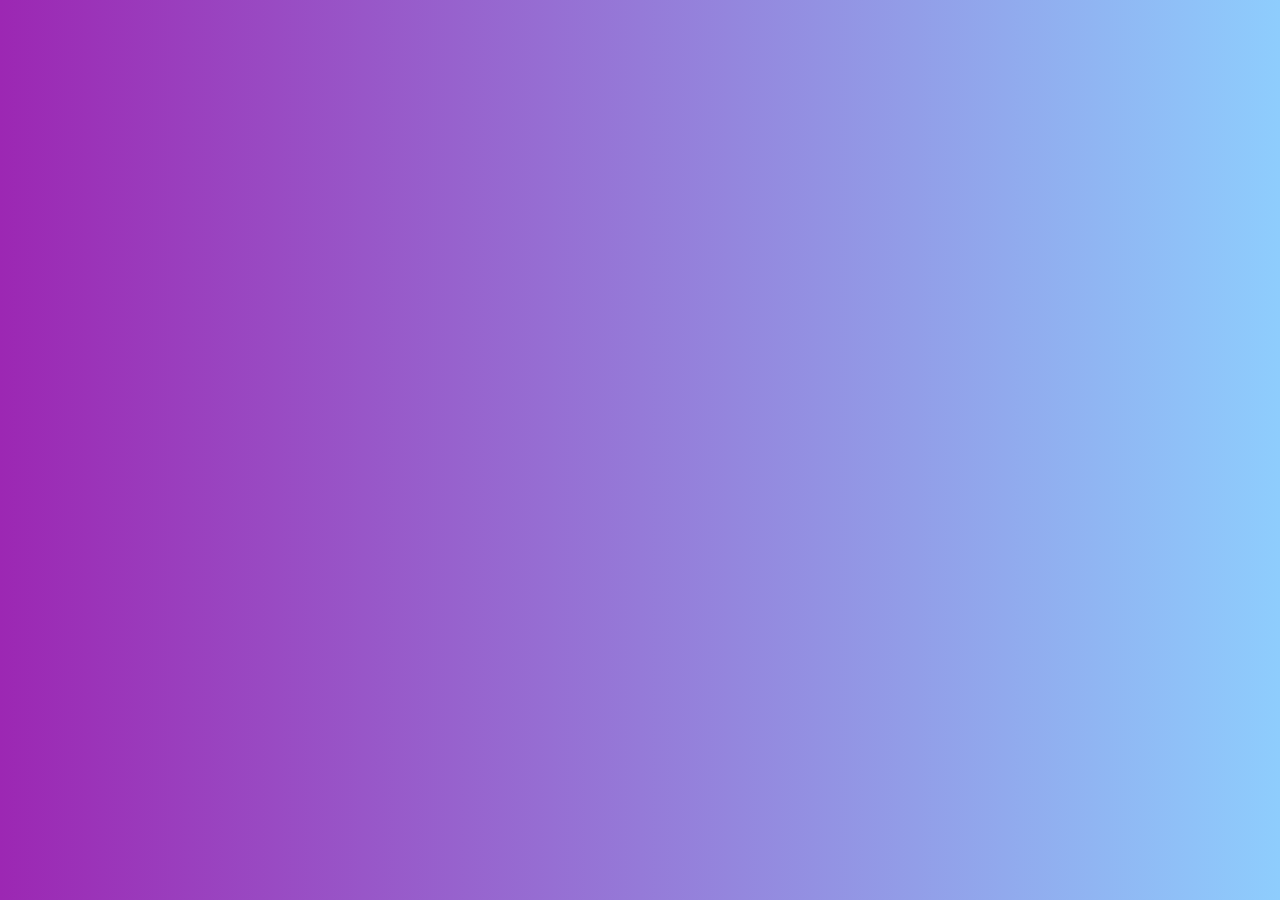
==== index.html @ 084e3e32 "Changed the title to streetfightertype.me" ====
<!DOCTYPE html>
<html lang="en-US">
    <head>
        <title>streetfightertype.me</title>
        <link rel="stylesheet" href="styles.css">
    </head>
    <body>
        <div class="main">

        </div>
    </body>
</html>
---- styles.css ----
*{
    margin: 0;
    padding: 0;
    font-family: sans-serif;
}
.main{
    width: 100%;
    height: 100vh;
    position: relative;
    overflow: hidden;
    background: linear-gradient(to right, #9c27b3, #8ecdfd);
}
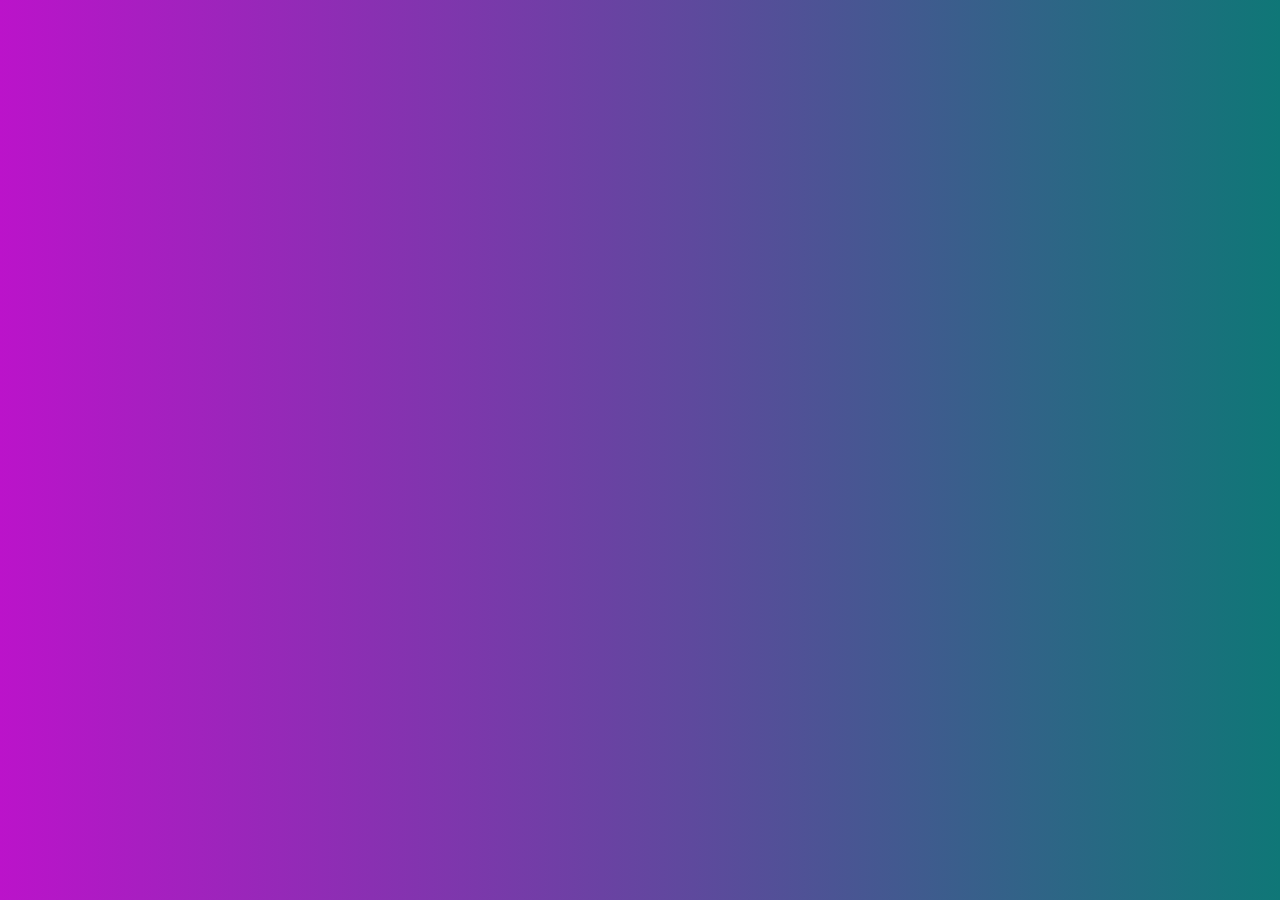
==== commit cabe1a0e: "oijwef" ====
--- a/index.html
+++ b/index.html
@@ -6,7 +6,7 @@
     </head>
     <body>
         <div class="main">
-
+            
         </div>
     </body>
 </html>--- a/styles.css
+++ b/styles.css
@@ -8,5 +8,5 @@
     height: 100vh;
     position: relative;
     overflow: hidden;
-    background: linear-gradient(to right, #9c27b3, #8ecdfd);
+    background: linear-gradient(to right, #bb13ca, #0f7777);
 }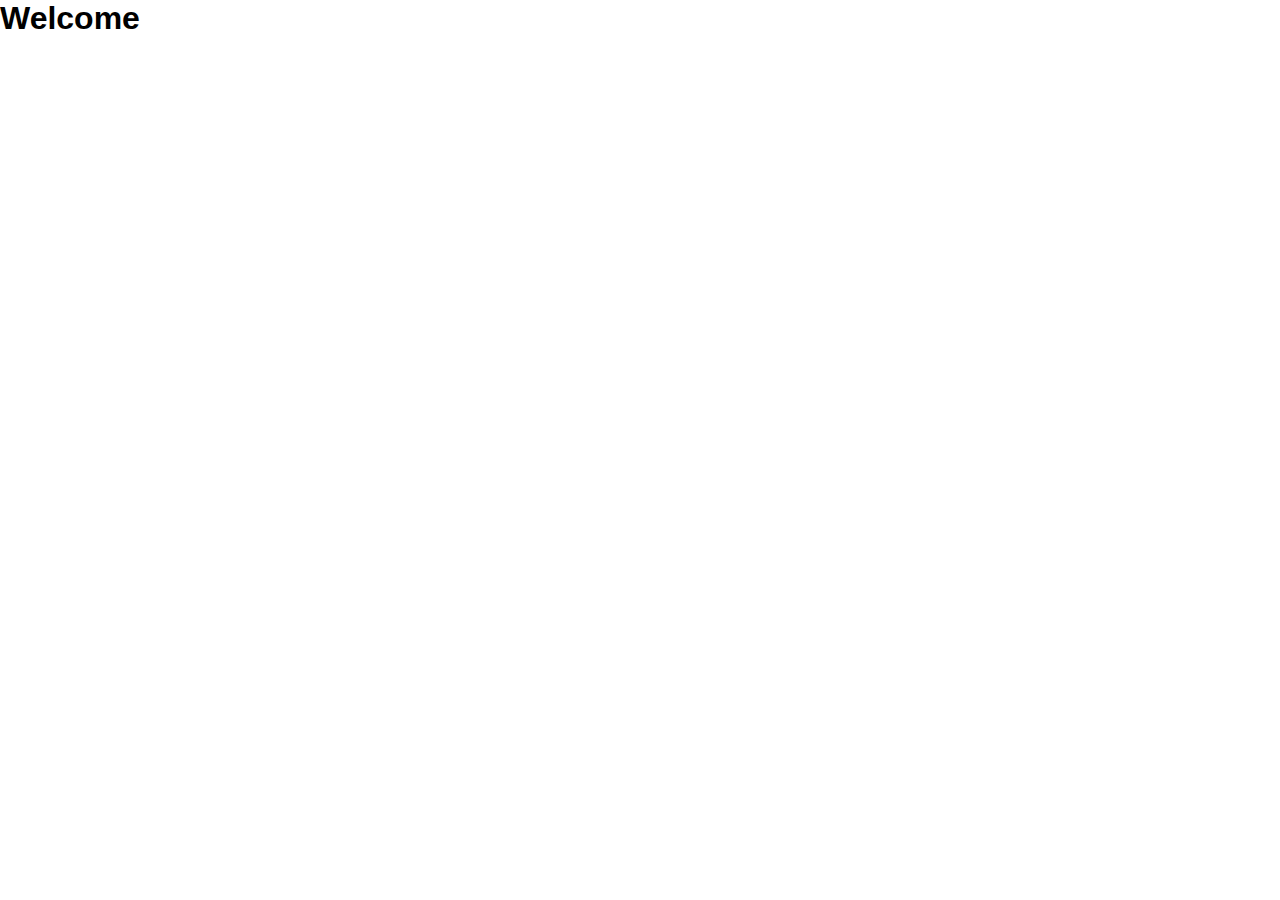
==== commit 6c810927: "Added the Welcome text in the middle." ====
--- a/index.html
+++ b/index.html
@@ -5,8 +5,10 @@
         <link rel="stylesheet" href="styles.css">
     </head>
     <body>
-        <div class="main">
-            
+        <div class="container">
+            <h1>
+                Welcome
+            </h1>
         </div>
     </body>
 </html>--- a/styles.css
+++ b/styles.css
@@ -8,5 +8,5 @@
     height: 100vh;
     position: relative;
     overflow: hidden;
-    background: linear-gradient(to right, #bb13ca, #0f7777);
+    background-color: linear-gradient(to right, #bb13ca, #0f7777);
 }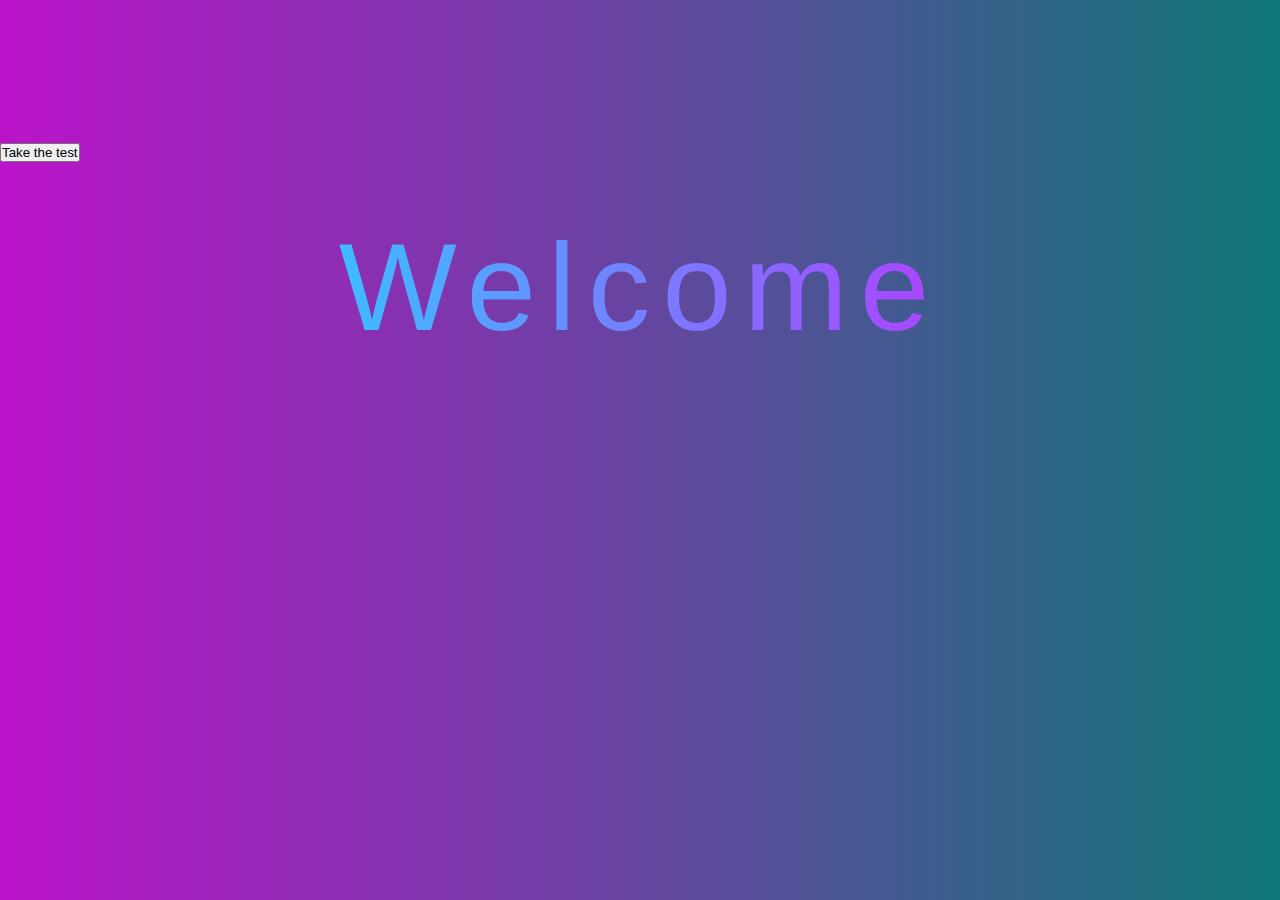
==== commit 92e3387e: "Added a button class." ====
--- a/index.html
+++ b/index.html
@@ -11,4 +11,5 @@
             </h1>
         </div>
     </body>
+    <button class="button test">Take the test</button>
 </html>--- a/styles.css
+++ b/styles.css
@@ -1,12 +1,26 @@
 *{
     margin: 0;
     padding: 0;
+    box-sizing: border-box;
     font-family: sans-serif;
 }
-.main{
-    width: 100%;
-    height: 100vh;
-    position: relative;
+
+body{
+    background: linear-gradient(to right, #bb13ca, #0f7777);
+}
+.container{
     overflow: hidden;
-    background-color: linear-gradient(to right, #bb13ca, #0f7777);
+    top: 50vh;
+    left: 50vw;
+    transform: translate(-0%, 150%);
+}
+.container h1 {
+    font-size: 125px;
+    text-align: center;
+    color: rgb(26, 202, 149);
+    background: -webkit-linear-gradient(right, #ea00ff, #00ffff);
+    -webkit-background-clip: text;
+    -webkit-text-fill-color: transparent;
+    font-weight: 300;
+    letter-spacing: 0.75rem;
 }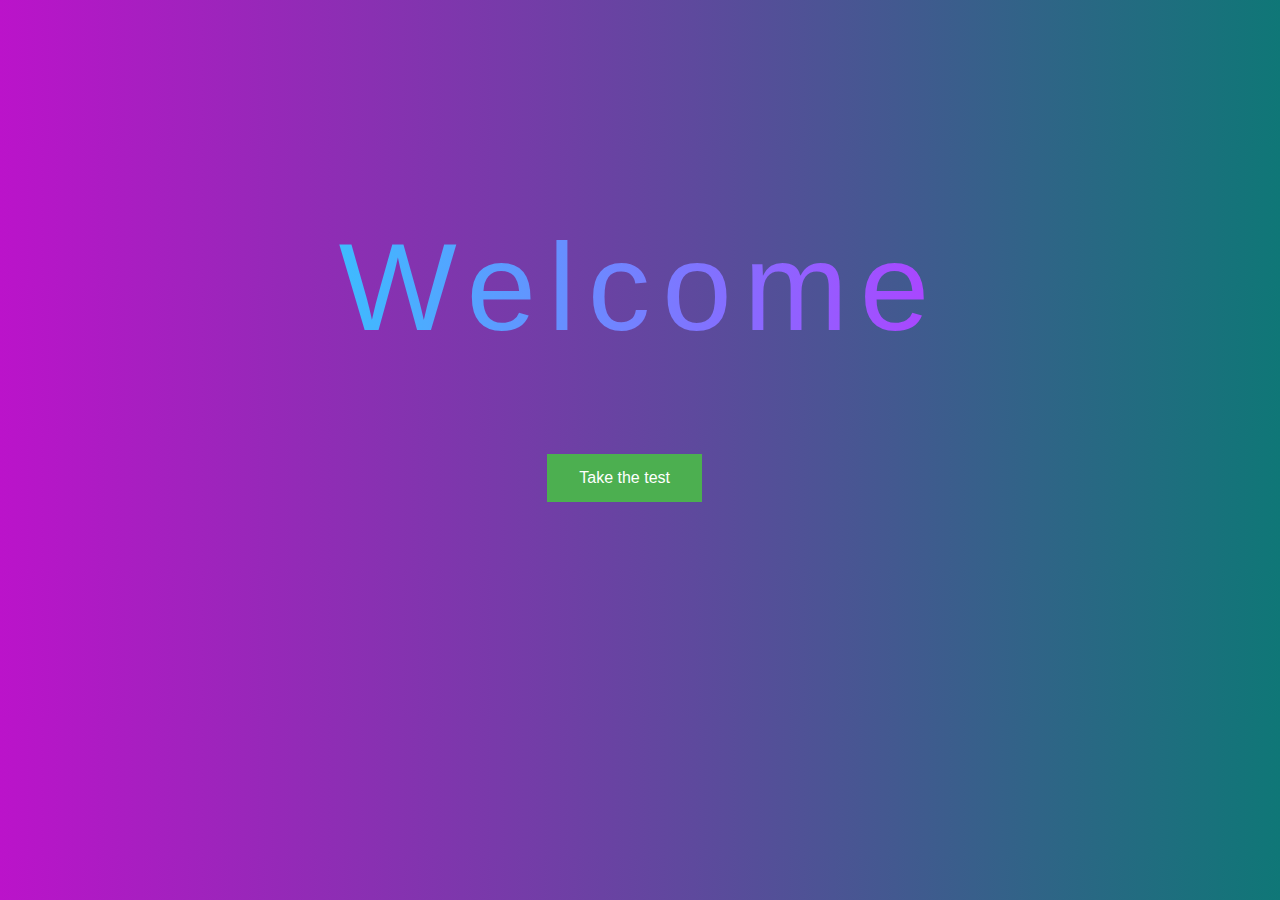
==== commit e7c31202: "Added the button's link." ====
--- a/index.html
+++ b/index.html
@@ -11,5 +11,5 @@
             </h1>
         </div>
     </body>
-    <button class="button test">Take the test</button>
-</html>+    <button id="test" onclick= "window.location.href='test.html'">Take the test</button>
+</html>
--- a/styles.css
+++ b/styles.css
@@ -23,4 +23,23 @@
     -webkit-text-fill-color: transparent;
     font-weight: 300;
     letter-spacing: 0.75rem;
-}+}
+#test {
+    border: none;
+    color: white;
+    padding: 15px 32px;
+    text-align: center;
+    text-decoration: none;
+    display: inline-block;
+    font-size: 16px;
+    margin: 4px 2px;
+    cursor: pointer;
+    background-color: #4caf50;
+    position: absolute;
+    top: 50%;
+    right: 45%;
+}
+#test:hover {
+    background-color: #8f4255;
+    color: white;
+  }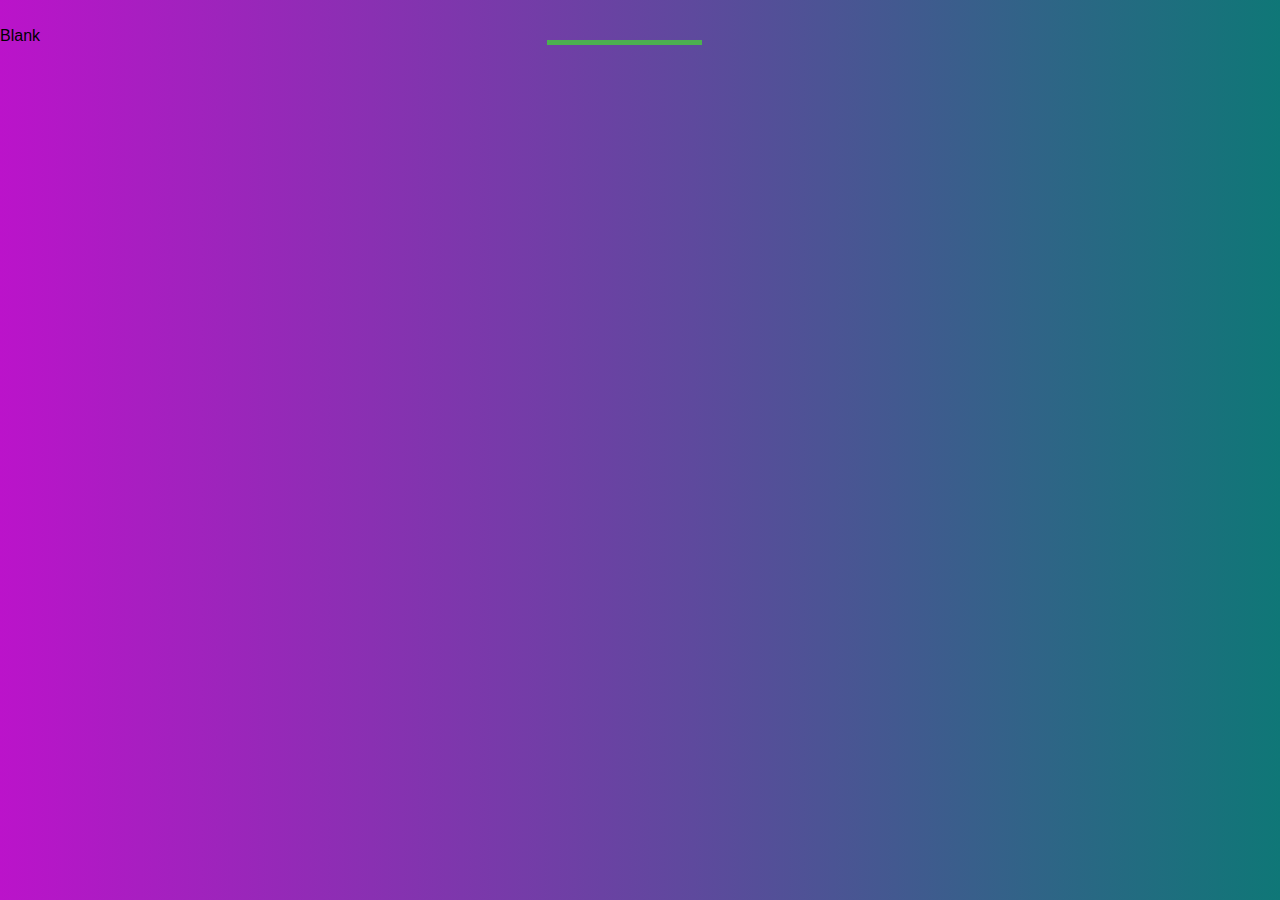
==== commit 14b8113b: "Don't know what I did here." ====
--- a/index.html
+++ b/index.html
@@ -6,10 +6,10 @@
     </head>
     <body>
         <div class="container">
-            <h1>
-                Welcome
-            </h1>
-        </div>
+        <div class="typing-text">
+           <span id="tt">Blank</span>
+        </div> 
+        
     </body>
     <button id="test" onclick= "window.location.href='test.html'">Take the test</button>
 </html>
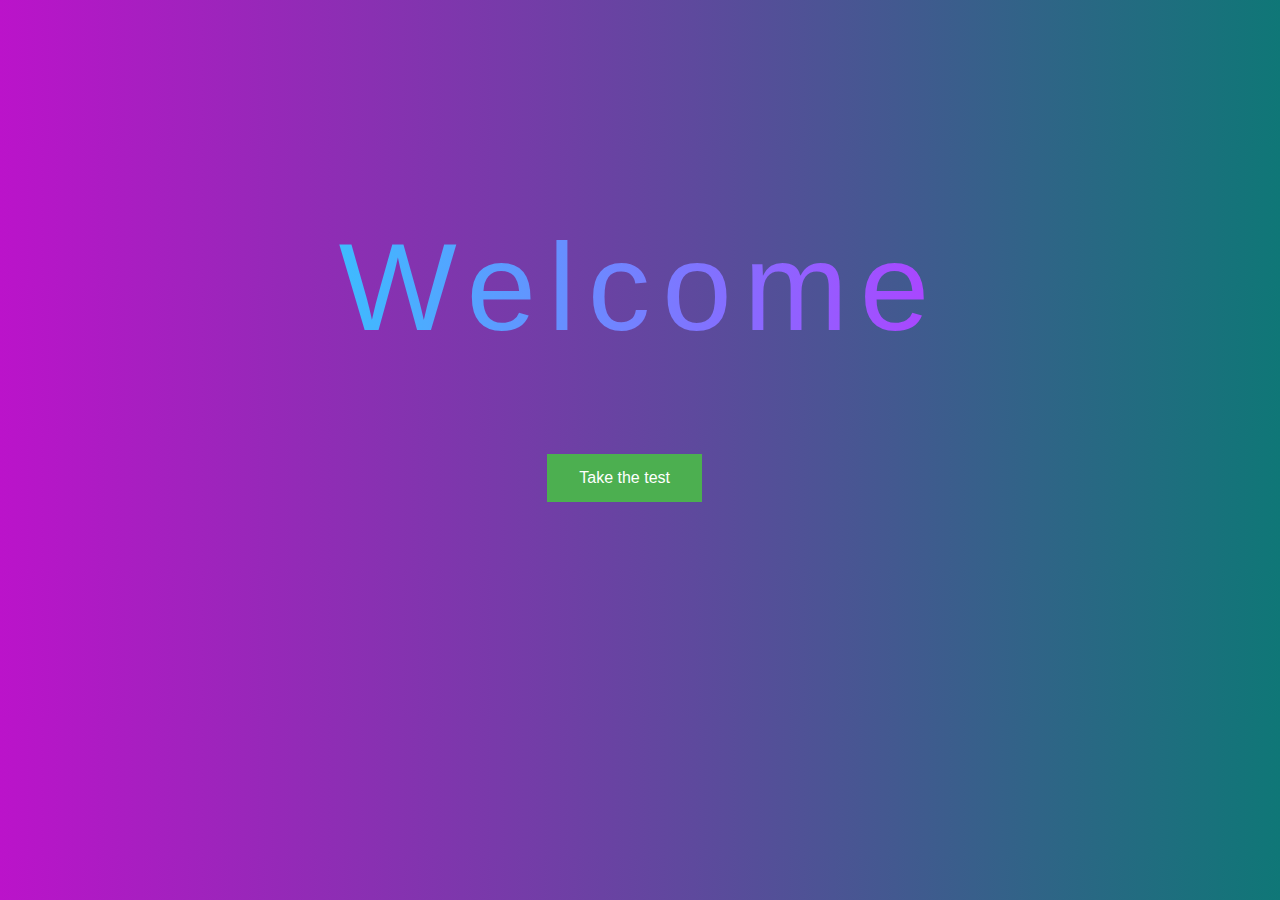
==== commit 44792c35: "Fixed some weird thing." ====
--- a/index.html
+++ b/index.html
@@ -6,9 +6,11 @@
     </head>
     <body>
         <div class="container">
-        <div class="typing-text">
-           <span id="tt">Blank</span>
-        </div> 
+            <h1>
+                Welcome
+            </h1>
+        </div>
+        
         
     </body>
     <button id="test" onclick= "window.location.href='test.html'">Take the test</button>
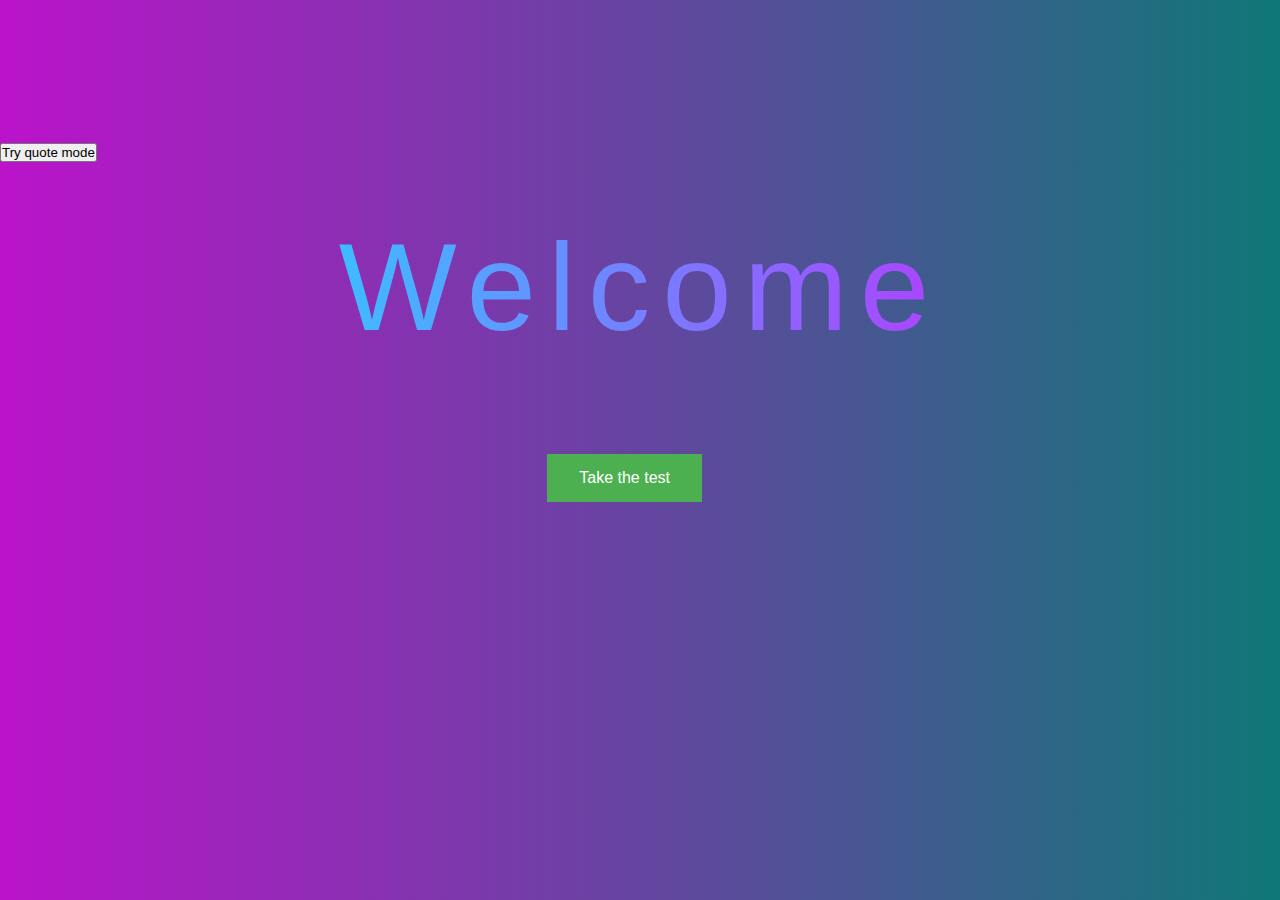
==== commit 4f34b41f: "Added in the button for quote mode." ====
--- a/index.html
+++ b/index.html
@@ -14,4 +14,6 @@
         
     </body>
     <button id="test" onclick= "window.location.href='test.html'">Take the test</button>
+    <button id="quotes" onclick= "window.location.href='quotes.html'">Try quote mode</button>
+
 </html>
--- a/styles.css
+++ b/styles.css
@@ -42,4 +42,46 @@
 #test:hover {
     background-color: #8f4255;
     color: white;
-  }+}
+#input-field {
+    font-size:25px;
+    width: 100%;
+    padding: 12px 20px;
+    margin: 8px 0;
+    display: inline-block;
+    border: 1px solid #ccc;
+    border-radius: 4px;
+    box-sizing: border-box;
+    background-color: #392885;
+    color: rgb(211, 199, 33);
+
+}
+.typing-text{
+    height: inherit;
+    overflow: hidden;
+}
+#corpus{
+    background-color: inherit;
+    font-size: 18px;
+    font-family: 'Noto Sans', sans-serif;
+    line-height: 28.96875px;
+}
+.typing-section {
+    background-color: inherit;
+    height: 57.9375px;
+    margin: 25px;
+}
+.finalStats{
+    transform: translate(-0%, 350%);
+    font-family: 'Noto Sans', sans-serif;
+    text-align: center;
+}
+#Countdown{
+    transform: translate(-0%, 25%);
+    font-family: 'Noto Sans', sans-serif;
+    text-align: center;
+    font-size: 50px;
+    display: block;
+
+
+}